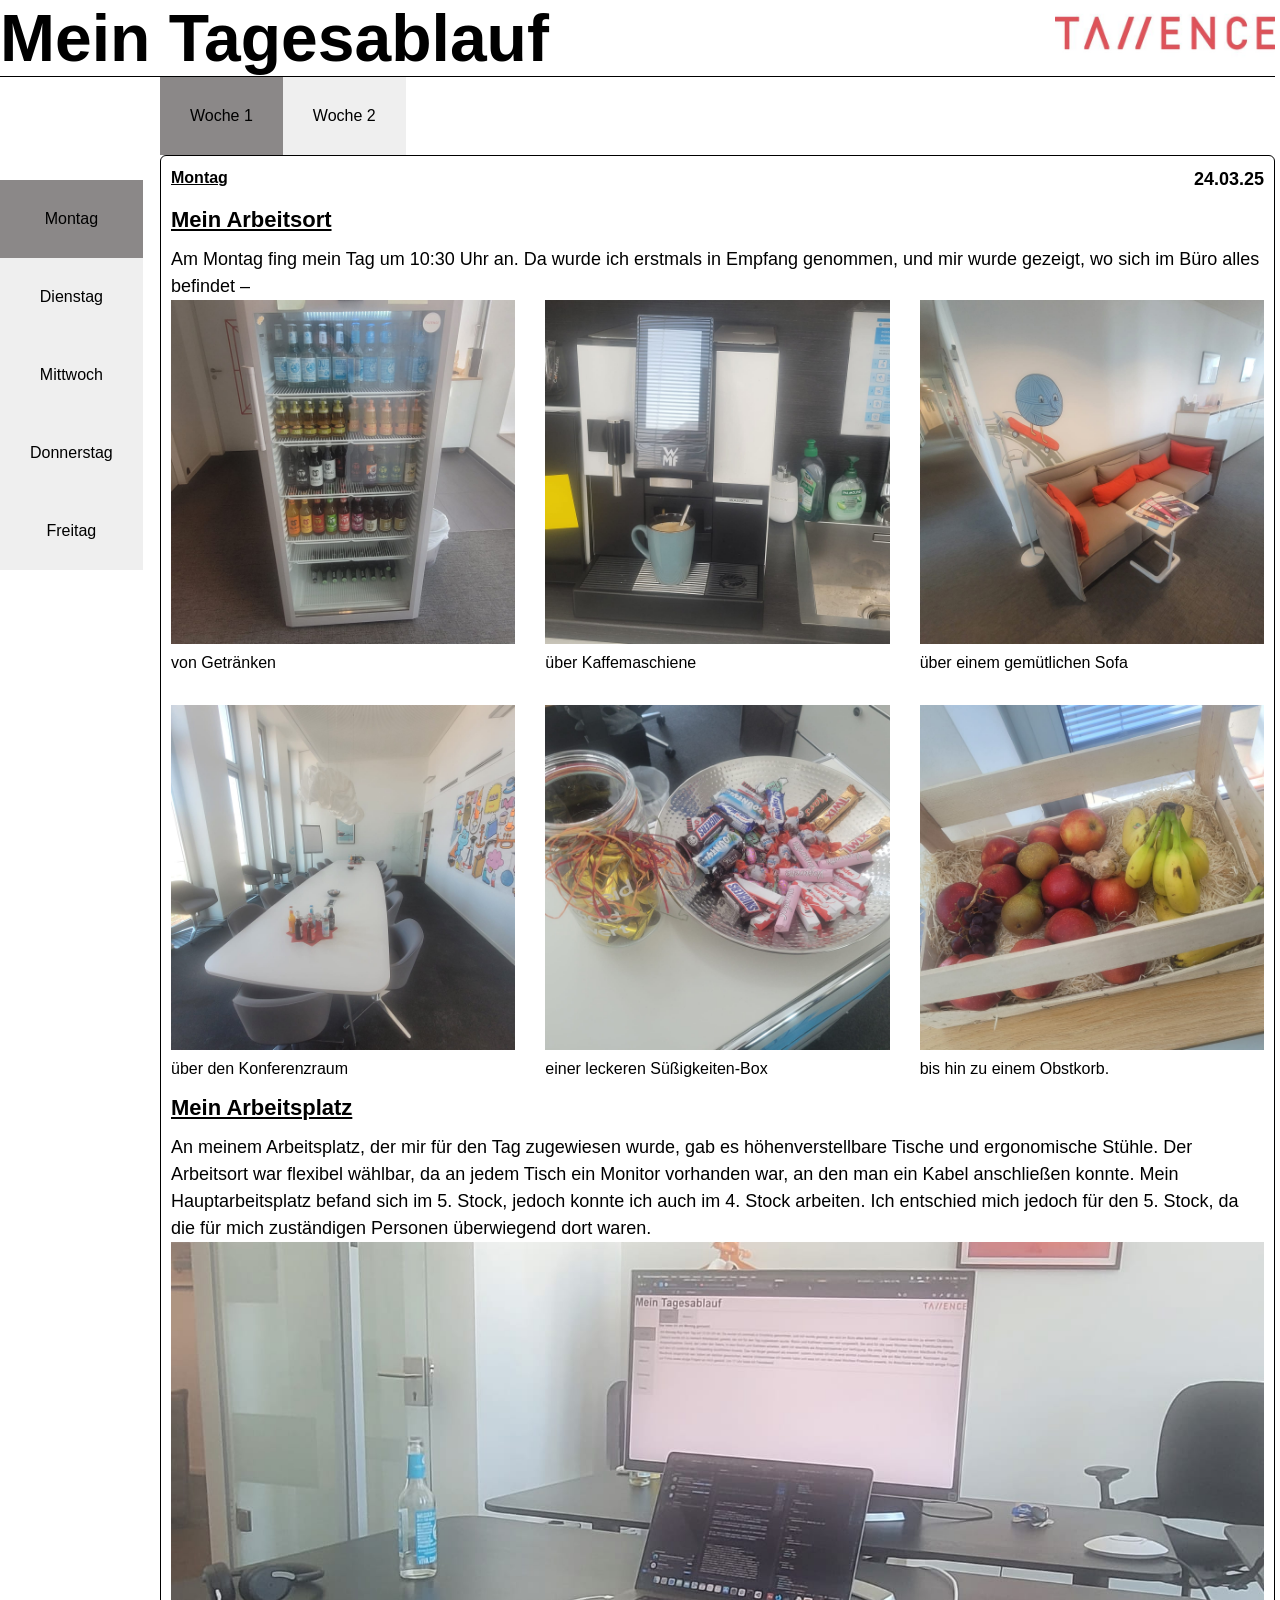
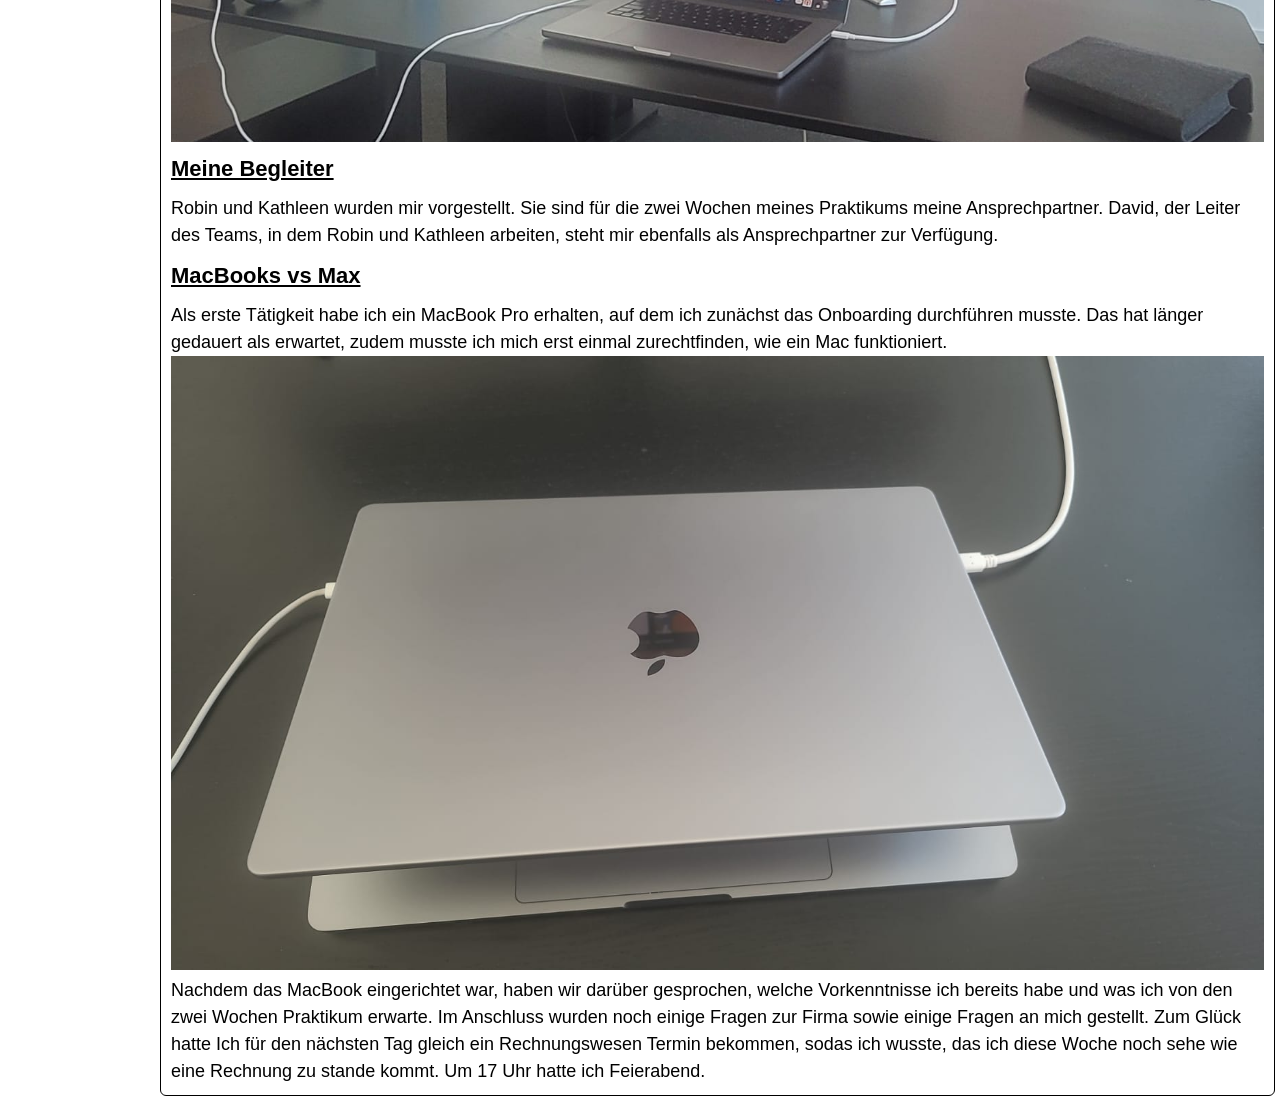
==== index.html @ 64da4f73 "Add files via upload" ====
<!DOCTYPE html>
<html lang="de">
    <head>
        <meta charset="UTF-8">
        <meta name="viewport" content="width=device-width, initial-scale=1.0">
        <title>Document</title>
        <link rel="stylesheet" href="/css/style.css">
    </head>
    <body>
        <div class="info-leiste">
            <h1>Mein Tagesablauf</h1>
            <img src="/pictures/tallence_bild.jpg" alt="Tallance">
        </div>
        <div class="wrapper">
            <div class="thesdays">
                <ul class="days-list-wrapper">
                    <li>
                        <button class="bg-gray active" data-type="dayButton" data-day="monday" data-week="1">Montag</button>
                    </li>
                    <li>
                        <button class="bg-gray" data-type="dayButton" data-day="thuesday" data-week="1">Dienstag</button>
                    </li>
                    <li>
                        <button class="bg-gray" data-type="dayButton" data-day="wednesday" data-week="1">Mittwoch</button>
                    </li>
                    <li>
                        <button class="bg-gray" data-type="dayButton" data-day="thursday" data-week="1">Donnerstag</button>
                    </li>
                    <li>
                        <button class="bg-gray" data-type="dayButton" data-day="friday" data-week="1">Freitag</button>
                    </li>
                </ul>
            </div>
            <!--
                data-week für Wochen Buttons
                data-week & data-day für Tages buttons
                    data-week wird angepasst, jenachdem welche Wochenbutton geklickt wurde
                
                Tages button => click => den entsprechenden EIntrag anhand data-week und data-day finden und anzeigen
            
            -->
            <div class="infobox">
                <div class="infobox-toggle">
                    <button class="We-button bg-gray active" data-type="weekButton" data-week="1" data-day="monday">Woche 1</button>
                    <button class="We-button bg-gray" data-type="weekButton" data-week="2" data-day="monday">Woche 2</button>
                </div>
                
                <!-- Week 1 Monday -->
                <div class="" data-type="dayEntry" data-day="monday" data-week="1">
                    <article class="section-day-discribtion">
                        <div class="title-flex">
                            <h2 class="day-title">Montag</h2>
                            <p>24.03.25</p>
                        </div>
                        <section>
                            <h3 class="underline">Mein Arbeitsort</h3>
                            <p>
                                Am Montag fing mein Tag um 10:30 Uhr an. Da wurde ich erstmals in Empfang genommen,
                                und mir wurde gezeigt, wo sich im Büro alles befindet – 
                            </p>
                            <div class="day-img-grid">
                                <figure>
                                    <img src="/pictures/Kuehlschrank.jpeg" alt="von Getränken">
                                    <figcaption>von Getränken</figcaption>   
                                </figure> 
                                <figure>  
                                    <img src="/pictures/Kafeemaschiene.jpeg" alt="Kafeemaschiene">
                                    <figcaption>über Kaffemaschiene</figcaption>
                                </figure>
                                <figure>
                                    <img src="/pictures/sofa.jpeg" alt="sofa">
                                    <figcaption>über einem gemütlichen Sofa</figcaption>
                                </figure>
                                <figure>
                                    <img src="/pictures/Conferenzraum.jpeg" alt="Konferenzraum">
                                    <figcaption>über den Konferenzraum</figcaption>
                                </figure>
                                <figure>
                                    <img src="/pictures/Sueßigkeitenbox.jpeg" alt="Sueßes">
                                    <figcaption>einer leckeren Süßigkeiten-Box</figcaption>
                                </figure>
                                <figure>
                                    <img src="/pictures/Obstkorb.jpeg" alt="Obstkorb">
                                    <figcaption>bis hin zu einem Obstkorb.</figcaption>
                                </figure>
                            </div>
                        </section>
                        <section>
                            <h3 class="underline">Mein Arbeitsplatz</h3>
                            <p>
                                An meinem Arbeitsplatz, der mir für den Tag zugewiesen wurde, 
                                gab es höhenverstellbare Tische und ergonomische Stühle. 
                                Der Arbeitsort war flexibel wählbar, da an jedem Tisch ein Monitor vorhanden war,
                                an den man ein Kabel anschließen konnte. Mein Hauptarbeitsplatz befand sich im 5. Stock,
                                jedoch konnte ich auch im 4. Stock arbeiten. Ich entschied mich jedoch für den 5. 
                                Stock, da die für mich zuständigen Personen überwiegend dort waren. 
                            </p>
                            <div class="middle-img">
                                <img src="/pictures/Arbeitsplatz.jpeg" alt="Mein Arbeitsplatz">
                        </div>
                        </section>
                        <section>
                            <h3 class="underline">Meine Begleiter</h3>
                            <p>
                                Robin und Kathleen wurden mir vorgestellt. Sie sind für die zwei Wochen meines Praktikums meine Ansprechpartner.
                                David, der Leiter des Teams, in dem Robin und Kathleen arbeiten, steht mir ebenfalls als Ansprechpartner zur Verfügung.
                            </p>
                        </section>
                        <section>
                            <h3 class="underline">MacBooks vs Max</h3> 
                            <p>

                                Als erste Tätigkeit habe ich ein MacBook Pro erhalten, auf dem ich zunächst das Onboarding durchführen musste.
                                Das hat länger gedauert als erwartet, zudem musste ich mich erst einmal zurechtfinden, wie ein Mac funktioniert.
                            </p>  
                            <div class="fifty-img">
                                <img src="/pictures/mc-book.jpeg" alt="MacBook">
                            </div>
                            <p>
                                Nachdem das MacBook eingerichtet war, haben wir darüber gesprochen, welche Vorkenntnisse ich bereits habe und was ich von den zwei Wochen Praktikum erwarte.
                                Im Anschluss wurden noch einige Fragen zur Firma sowie einige Fragen an mich gestellt. Zum Glück hatte Ich
                                für den nächsten Tag gleich ein Rechnungswesen Termin bekommen, sodas ich wusste,
                                das ich diese Woche noch sehe wie eine Rechnung zu stande kommt.
                                Um 17 Uhr hatte ich Feierabend.
                            </p>
                        </section>
                    </article>
                </div>

                <!-- Week 1 Thuesday -->
                <div class="display-none" data-type="dayEntry" data-day="thuesday" data-week="1">
                    <article class="section-day-discribtion">
                            <div class="title-flex">
                                <h2 class="day-title">Dienstag</h2>
                                <p>25.03.25</p>
                            </div>
                        <section>
                                <h3 class="underline">Der Rechnungsprozess</h3>
                            <p>
                            Am Dienstag kam ich um 9 Uhr ins Büro.
                            Mein Arbeitsplatz war derselbe wie am Vortag. Ich habe mich hingesetzt, alles vorbereitet und wurde in den Meetingraum gebeten. Dort habe ich Karsten kennengelernt.
                            Er ist für alle Rechnungen verantwortlich sowie für deren Aufbewahrung und Speicherung.
                            Er hat mir gezeigt, wie eine Rechnung entsteht und wie der Betrag zustande kommt.
                            Außerdem erklärte er mir, wie eine Rechnung aufgebaut sein muss, damit sie gültig ist. Darüber hinaus wies er darauf hin, dass man besonders darauf achten sollte, wie hoch die Steuern in anderen Ländern sind, falls man mit dem Ausland zusammenarbeitet.    
                            Er zeigte mir auch, wie diese Rechnungen an verschiedene Unternehmen gesendet werden.
                            Am Ende des Meetings habe ich noch erfahren, was mit alten Rechnern passiert: Alle vier Jahre wird ein Rechner ausgetauscht, und einige werden an Mitarbeiter verkauft. Dafür gibt es einen Vertrag sowie eine Rechnung, die ebenfalls erstellt werden muss.
                            </p>
                                <div class="flex">
                                    <img class="picture-change" src="/pictures/rechnung.jpeg" alt="">
                                    <img class="picture-change" src="/pictures/Tauschlap.jpeg" alt="Laptop Tausch gegen Geld">
                                </div>
                        </section>
                        <section>
                                <h3 class="underline">Tagesablauf Projekt</h3>
                            <p>

                                Im Anschluss habe ich begonnen, diese Website (Tagesablauf) zu erstellen.
                                Da ich schon längere Zeit nicht mehr mit HTML und CSS gearbeitet hatte,
                                sondern hauptsächlich mit Java (Programmiersprache), musste ich mich erst wieder einarbeiten.
                                Das ging jedoch relativ schnell.
                            </p>
                        </section>
                        <section>
                                <h3 class="underline">Mittagspause</h3>
                            <p>
                                Die Mittagspause war zwischen 12 und 14 Uhr, und in der Umgebung gab es viele Leckereien.
                            </p>
                        </section>
                        <section>
                                <h3 class="underline">Grundgerüst aufgebaut</h3>
                            <p>
                                Am Nachmittag habe ich die Seite grob aufgebaut – nur das Gerüst, noch ohne Styling. 
                            </p>
                        </section>
                        <section>
                                <h3 class="underline">Kunden des Unternehmens</h3>
                            <p> 
                                David hat mir dann die Kunden des Unternehmens vorgestellt und erklärt, womit sie arbeiten,
                                welche Funktionen die verschiedenen Unternehmen haben und mit welchen Programmen Änderungen
                                vorgenommen werden.
                                Was mich am meisten schockiert hat, war die Tatsache,
                                dass ein Programm mit allen Funktionen und Hilfstools schnell im fünfstelligen Bereich liegen kann.
                            </p>
                        </section>
                    </article>
                </div>

                <!-- Week 1 Wednesday -->
                <div class="display-none" data-type="dayEntry" data-day="wednesday" data-week="1">
                    <article class="section-day-discribtion">
                        <div class="title-flex">
                            <h2 class="day-title">Mittwoch</h2>
                            <p>26.03.25</p>
                        </div>
                        <section>
                            <h3 class="underline">Frühstück in der Firma</h3>
                            <p>
                                Am Mittwoch war das Meeting  Prime Day. Es begann damit, dass ich um 9:00 Uhr ins Büro kam.
                                Ich startete mit den ersten Styles für meine Tagesablauf-Seite.
                                Um 9:30 Uhr gab es dann Frühstück in der Firma. 
                                Jede Woche am Mittwoch wird entweder Frühstück
                                oder Mittagessen organisiert, bei dem alle zusammenkommen 
                                und gemeinsam am Tisch essen.
                            </p>
                            <img src="/pictures/eating.jpeg" alt=""> 
                        </section> 
                        <section>
                            <h3 class="underline">Meeting nach Meeting</h3>
                            <p>
                                Nach dem Frühstück war eigentlich ein Meeting angesetzt, um einen Praktikumsbericht über mein Praktikum bei Tallence zu veröffentlichen. Dieses wurde jedoch abgesagt. Dafür hatte ich mehr Zeit, um an den Styles weiterzuarbeiten, bis ich bemerkte, dass ich einen Fehler gemacht hatte, aufgrund der Struktur, weshalb ich von vorne anfangen musste.
                                Um 11:00 Uhr fand ein weiteres Meeting statt, bei dem es um den aktuellen Projektwissensaustausch ging. Ziel war es, alle Teammitglieder zu informieren und den aktuellen Stand des Projekts zu teilen.
                                Nach dem Meeting habe ich weiter an den Styles gearbeitet. Am Nachmittag war ich mit den Styles fertig. Beim zweiten Versuch ging es auch schneller, da ich mich an vieles erinnert hatte.
                                Um 14:30 Uhr gab es noch ein wöchentliches Team-Meeting, bei dem die einzelnen Teams miteinander gesprochen haben, um die weitere Planung festzulegen und zu klären, was als Nächstes gemacht werden muss.
                                Zum Schluss habe ich ein Video erhalten, mit dem ich mich die nächsten Tage beschäftigen soll,
                                da ich dort <strong>Remote</strong> arbeite.
                            </p>
                        </section>
                    </article>                    
                </div>
                
                <!-- Week 1 Thursday -->
                <div class="display-none" data-type="dayEntry" data-day="thursday" data-week="1">
                    <article class="section-day-discribtion">
                        <div class="title-flex">
                            <h2 class="day-title">Donnerstag</h2>
                            <p>27.03.25</p>
                        </div>
                        <section>
                            <h3 class="underline">Home Office</h3>
                            <p>
                                Am Donnerstag hatte ich meinen ersten Remote-Arbeitstag. Das MacBook, das ich erhalten habe, durfte ich mit nach Hause nehmen, sodass ich nicht an meinem PC zu Hause ein Onboarding durchführen musste.
                                Ich habe ein über sechs Stunden langes Video bekommen, in dem alles von Anfang an mit HTML und CSS Schritt für Schritt erklärt wird. Ich habe begonnen, das Video zu schauen und alle Übungen nachzustellen, die der Dozent gemacht hat. Außerdem habe ich verschiedene Challenges absolviert, wie zum Beispiel das Basteln einer Kauf-Einheit. Dabei habe ich viele verschiedene Kürzel gelernt, wie zum Beispiel #169, das für das Copyright-Zeichen steht, oder generell,
                                wie man Symbole darstellt. Das deutsche &szlig; kann nur auf anderen Tastaturen als
                                „sz-Ligation“ dargestellt werden.<br>
                            </p>
                            <img class="picture-change border" src="/pictures/Text.png" alt="">
                            <p>
                                Es gab auch weitere Challenges, wie zum Beispiel eine Kauf-Einheit von Amazon nachzustellen
                                oder verschiedene Buttons zu stylen. Dabei hatte ich eine Menge Spa&szlig;, 
                                da ich mich kreativ austoben konnte, wie ich die Buttons gestalte.
                                Das hat wirklich Spaß gemacht!<br>
                            </p> 
                            <img class="picture-change border" src="/pictures/Amazone.png" alt="">
                            <p>
                                Am Nachmittag habe ich am Video weitergearbeitet, in dem ich verschiedene Textarten auf unterschiedliche Weise darstellen musste. Alles war dabei, von groß bis klein und durchgestrichen. Ich habe auch gelernt, wie man eine eigene Schriftart mit Google Fonts entwickelt.
                                Kathleen hat mich anschließend noch einmal angerufen, um zu fragen, ob ich bei irgendetwas Hilfe benötige, und wollte wissen, was ich bis jetzt gemacht habe.
                                Um 17 Uhr war dann wieder Feierabend.
                            </p>
                        </section>
                    </article>
                </div>
                
                <!-- Week 1 Friday -->
                <div class="display-none" data-type="dayEntry" data-day="friday" data-week="1">
                    <article class="section-day-discribtion">
                        <div class="title-flex">
                            <h2 class="day-title">Freitag</h2>
                            <p>28.03.25</p>
                        </div>
                        <section>
                            <h3 class="underline">Meine Tagesablauf-Seite erweitern</h3>
                            <p>
                                Am Freitag habe ich wieder <strong>emote </strong>rgearbeitet, wo ich zunächst die Tagesablauf-Seite fertig gestylt habe.
                                Mein Ziel ist es, die Tagesablauf-Seite so umzugestalten, dass statt mehreren Unterordnern nur noch ein Ordner verwendet wird.
                                Man kann sich das so vorstellen, dass jeder Button auf der Website zu einem Unterordner führt: Stell dir vor,
                                du machst einen Jahresplan und musst für jeden Tag einen neuen Unterordner erstellen. Irgendwann verliert man den Überblick und weiß nicht mehr,
                                wo welcher Tag ist. Man hat keine Kontrolle mehr darüber, wo sich etwas befindet. Mithilfe von JavaScript kann ich nach einem Button-Klick
                                das Ganze so einstellen, dass ein Text ausgeblendet wird und ein anderer wieder eingeblendet.
                                So kann ich in einer Datei so viele Tage wie möglich erstellen.
                            </p>
                            <img src="/pictures/altes_tagesablauf.png" alt="">
                        </section>
                        <section>
                            <h3 class="underline">Weiter mit dem Youtube-Clone</h3>
                            <p>
                                Danach habe ich mich wieder auf das YouTube-Video gestürzt.
                                Ich hatte am letzten Tag bei einer Challenge aufgehört,
                                die ich dann fortgesetzt habe. Dabei ging es um Flexboxen und darum, 
                                wie sie sich bei verschiedenen Elementen verhalten.
                            </p>
                        </section>
                        <section>
                            <h3 class="underline">Rätseln mit Robin</h3>
                            <p>
                                Anschließend hat Robin mich angerufen. Er wollte mir zeigen,
                                wie er eine Funktion auf einer Website bei einem Kunden einbaut und hat mir alles Schritt für Schritt erklärt. 
                                Manchmal musste ich auch raten.
                            </p>
                        </section>
                        <section>
                            <h3 class="underline">Die letzten Stunden der ersten Woche</h3>
                            <p>
                                Am Nachmittag gab es eine längere Mittagspause.
                                Nach der Pause habe ich begonnen, mit dem Tutorial einen YouTube-Clone mit HTML und CSS zu erstellen.
                                Damit bin ich bis zu einem Grid-Tutorial gekommen, bei dem ich dann stehen geblieben bin.
                            </p>
                        </section>
                    </article>
                </div>         
                
                <!-- Week 2 Monday -->
                <div class="display-none"  data-type="dayEntry" data-day="monday" data-week="2">
                    <article class="section-day-discribtion">
                        <div class="title-flex">
                            <h2 class="day-title">Montag</h2>
                            <p>31.03.25</p>
                        </div>
                        <section>
                            <h3 class="underline">Eine Entscheidung</h3>
                            <p>
                                Am Montag begann der Tag damit, dass ich entscheiden musste,
                                ob ich an einer Präsentation teilnehme und eine Folie über mein Praktikum der ersten Woche gestalte,
                                da viele im Team mich noch nicht kannten und ich mich in einer Präsentation vorstellen sollte.
                            </p>
                        </section>
                        <section>
                            <h3 class="underline"> Meine Präsentation</h3>
                            <p>
                                Dann fand das Root-MoinMoin-Meeting statt, bei dem ich meine Folie dem Team präsentiert habe.
                                Ich habe darüber berichtet, wer ich bin, was ich diese Woche an Projekten gemacht habe und was mein Plan für die kommende Woche
                                noch beinhaltet.
                            </p>
                        </section>
                        <section>
                            <h3 class="underline">Verbesserungsvorschläge</h3>
                            <p>
                                Nach dem Meeting habe ich mich mit Robin zusammengesetzt, um meinen JavaScript-Code für die Tagesablauf-Website
                                zu verbessern und einige Änderungen vorzunehmen. Er hat mir gezeigt, wie man JavaScript-Code "verschönert".
                            </p>
                        </section>
                        <section>
                            <h3 class="underline">YouTube-Projekt</h3>
                            <p>
                                Am Mittag habe ich mich weiterhin mit dem YouTube-Projekt beschäftigt. Als ich dann meinen Tagesbericht auf der Website geschrieben habe,
                                kam mir noch eine Idee, die ich nach langem Probieren und Googeln hatte. Ich habe Robin um Hilfe gefragt.
                                Danach habe ich mich weiter mit dem Grid-Tutorial auf YouTube beschäftigt. Im Anschluss gab es noch eine Challenge zu dem Grid-System.
                                Grid ist eine Funktion, um mehrere Boxen mit gleichen Abständen in einer Reihe anzuordnen. Ist die Reihe voll, kommen die Boxen,
                                die später erstellt werden, in die nächste Zeile, genau unter den anderen Boxen.
                            </p>
                            <img class="border" src="/pictures/altes-youtube.png" alt="">
                        </section>
                        <section>
                            <h3 class="underline">Besprechung der Woche</h3> 
                            <p>
                                Dann haben wir darüber gesprochen, wie die Woche aussieht. Wenn ich wieder donnerstags und freitags remote arbeiten würde, 
                                müsste ich den Laptop schon mittwochs abgeben, was ungünstig gewesen wäre, weil ich dann noch das Onboarding für diese beiden Tage am PC
                                machen müsste. Am Ende haben wir uns entschieden, dass ich am Dienstag und Donnerstag im Home Office arbeiten soll.
                                Zum Schluss wurde ich noch für ein Meeting am nächsten Tag eingetragen, und dann war der Arbeitstag auch schon zu Ende.
                            </p>
                        </section>
                    </article>
                </div>
                        <!-- Week 2 Thuesday -->
                <div class="display-none"  data-type="dayEntry" data-day="thuesday" data-week="2">
                    <article class="section-day-discribtion">
                        <div class="title-flex">
                            <h2 class="day-title">Dienstag</h2>
                            <p>01.04.25</p>
                        </div>
                        <section>
                            <h3 class="underline">Statamic</h3>
                            <p>
                                Für Dienstag haben wir uns für Remote-Arbeit entschieden. Der Tag begann mit einem Meeting,
                                zu dem ich am Vortag eingeladen wurde. In dem Meeting wurde über den Bau einer Statamic-Website
                                für einen Kunden gesprochen und wie weit man dort bereits gekommen ist. Statamic ist ein CMS-Programm.
                                CMS steht für Content-Management-System. Es ist ein Programm, das dir dabei hilft, Inhalte zu erstellen,
                                zu bearbeiten und zu organisieren. Der Inhalt kann dabei vielfältig sein, von Bildern über
                                Texte bis hin zu Videos.
                                Zum Beispiel könnte man meine Projekte mit Statamic erstellen, was die Verwaltung viel 
                                übersichtlicher machen würde.
                                Allerdings ist die Entwicklunsarbeit mit einem CMS weitaus mehr als reines HTML, CSS und JavaScript, weshalb dies
                                ehr empfohlen ist, wenn man mehr Erfahrung in der Entwicklung hat, da jedes CMS unterschiedliche Technologien einsetzt, die
                                weit über reines HTML, CSS und JavaScript hinaus geht.
                            </p>
                            <img src="/pictures/statamic.webp" alt="">
                        </section>
                        <section>
                            <h3 class="underline">YouTube-Clone Verbessert und Header anfangen</h3>
                            <p>
                                Nachdem das Meeting beendet war, ging es weiter mit meinem YouTube-Clone, bei dem ich zunächst das vorhandene Grid-System 
                                verbessert habe. Danach musste ich mich mit Flexboxen beschäftigen. Flexbox funktioniert ähnlich wie Grid,
                                bietet jedoch mehr Flexibilität und ist einfacher zu definieren. Im Gegensatz dazu kann man bei Grid sehr präzise sein.                    
                                Mit den Flexboxen habe ich den Kopfbereich der YouTube-Clone-Seite erstellt,
                                wobei ich zunächst alle Icons dafür herunterladen musste. Nachdem ich das erledigt hatte, 
                                habe ich sie in die Seite integriert und gestylt. Als ich damit fertig war, war der Tag auch schon vorbei.
                            </p>
                        </section>
                    </article>
                </div>  
                
                <!-- Week 2 wednesday -->
                <div class="display-none"  data-type="dayEntry" data-day="wednesday" data-week="2">
                    <article class="section-day-discribtion">
                        <div class="title-flex">
                            <h2 class="day-title">Mittwoch</h2>
                            <p>02.04.25</p>
                        </div>
                        <section>
                            <h3 class="underline"> YouTube-Clone Sidebar</h3>
                            <p>
                                Am Mittwoch habe ich mich am Vormittag mit meinem YouTube-Clone beschäftigt und eine Sidebar eingefügt.
                                Eine Sidebar ist eine Art Navigation an der Seite. Dafür musste ich zunächst die vorgegebenen Icons herunterladen.
                                Die Sidebar war wieder eine flexible Box, weshalb ich mit display: flex gearbeitet habe. 
                                Danach habe ich den Header auf der rechten Seite des Projekts fertiggestellt. Als ich damit fertig war, 
                                habe ich begonnen, die Icons in der Sidebar zu stylen.
                            </p>
                            <img class="border" src="/pictures/youtube-clone.png" alt="">
                        </section>
                        <section>
                            <h3 class="underline">Mittag im Büro</h3>
                            <p>
                                Zum Mittag gab es Essen in der Firma – leckere Croques.
                            </p>
                        </section>
                        <section>
                            <h3 class="underline">Tagesablauf Seite Stylen</h3>
                            <p>
                                Am Nachmittag habe ich weiter an meinem Tagesablauf-Projekt gearbeitet. Nachdem ich das erste Styling für Montag fertiggestellt
                                hatte, ging ich zu Robin. Er hatte die Idee, das Ganze im Block-Style zu gestalten. Ich fragte ihn, ob es so gut sei und ob er
                                es sich so vorgestellt hatte. Nachdem er meinte, dass es gut aussieht, haben wir noch über formale Richtlinien gesprochen 
                                und darüber, wie er sich solche Dinge merkt. Ich hatte einige Attribute nämlich anders in Erinnerung.
                            </p>
                        </section>
                        <section>
                            <h3 class="underline">Restlichen Tage  besprochen</h3>
                            <p>
                                Danach haben wir über meine Computer-Rückgabe am Freitag gesprochen und darüber,
                                wie der Tag ablaufen wird. Schließlich habe ich noch den Dienstag-Abschnitt meiner Tagesablauf-Seite
                                fertiggestellt – und dann war der Arbeitstag auch schon zu Ende.
                            </p>
                        </section>
                    </article>
                </div> 
                
                <!-- Week 2 Thursday -->
                <div class="display-none"  data-type="dayEntry" data-day="thursday" data-week="2">
                    <article class="section-day-discribtion">
                        <div class="title-flex">
                            <h2 class="day-title">Donnerstag</h2>
                            <p>03.04.25</p>
                        </div>
                        <section>
                            <h3 class="underline">Tagesabläufe schreiben</h3>
                            <p>
                                Am Donnerstag habe ich wieder <strong>remote</strong> gearbeitet. Ich begann damit, die Tagesabläufe zu schreiben, 
                                die mir noch fehlten. Dafür habe ich sie in Word geschrieben, um direkt zu sehen, ob es Schreibfehler gab. 
                                Ich bin mir eigentlich sicher, dass Visual Studio Code eine ähnliche Funktion hat, aber als ich es ausprobiert habe,
                                hat es nicht so funktioniert, wie ich es wollte.
                                Nachdem ich die Texte kopiert hatte, habe ich sie <i>hier</i> eingefügt. Danach habe ich einige Bilder, die ich gemacht hatte,
                                auf die Seite hochgeladen und gestylt.
                            </p>
                        </section>
                        <section>
                            <h3 class="underline">Kathleen Huddle</h3>
                            <p>
                                Kathleen hatte mich angefrufen, da ich ihr meinen Code zeigen wollte. Sie hatte noch einige verbesserungs Vorschläge, zur 
                                Semantik. Das heißt, wie ist die Website aufgebaut. Kommt nach einer Überschrift auch ein  Text oder eine Überschrift nach der anderen.
                                Danach ging sie mit mir nochmal den Java Script Teil eins nach dem anderen durch. 
                                </p>
                        </section>
                        <section>
                            <h3 class="underline">Media Queries</h3>
                            <p>
                                Als ich alles geschrieben hatte, kümmerte ich mich um die Media Queries, also das responsive Webdesign. Das bedeutet, 
                                dass die Website auch auf dem Handy oder Tablet gut dargestellt wird. Wenn man eine Seite nur für eine große Bildschirmversion
                                erstellt, kann es passieren, dass sie auf einem Handy anders aussieht als gewünscht. Um das zu vermeiden, 
                                passt man das Layout vorher entsprechend an.
                            </p>

                            <img src="/pictures/Mediaquer.png" alt="">
                            <p>
                                Damit bin ich noch nicht ganz fertig geworden, aber der Arbeitstag war dann auch schon vorbei.
                            </p>
                        </section>
                    </article>
                </div>
                <!-- Week 2 Friday -->

                <div class="display-none"  data-type="dayEntry" data-day="friday" data-week="2">
                    <article class="section-day-discribtion">
                        <div class="title-flex">
                                <h2 class="day-title">Freitag</h2>
                                <p>04.04.25</p>
                        </div>
                        <section>
                            <h3 class="underline">Die Reste des Tagesablauf-Projekt</h3>
                            <p>
                                Am Freitag war mein letzter Arbeitstag. Zunächst habe ich mich mit den restlichen Media Queries beschäftigt und die Bilder 
                                noch einmal ordentlich überarbeitet. Ich habe viel Code geschrieben, um das Verhalten der einzelnen Bilder zu definieren.
                                Dabei habe ich sowohl display: grid als auch display: flex verwendet, um die Bilder genau so anzuordnen, wie ich es wollte.
                            </p>
                        </section>
                        <section>
                            <h3 class="underline">Letztes mal Mittag in der Umgebung</h3>
                            <p>
                                Danach habe ich mir etwas zu essen geholt und im Konferenzraum mein Mittagessen gegessen.
                            </p>
                        </section>
                        <section>
                            <h3 class="underline">Tagesablauf-Projekt besprochen </h3>
                            <p>
                                Nach dem Essen habe ich die Website mit Robin besprochen – was ich noch verbessern muss und
                                was ich zusätzlich optimieren könnte. Anschließend bin ich gemeinsam mit David noch einmal alle Daten 
                                zu meinem Praktikum durchgegangen. Wir haben einige Fehler korrigiert und besprochen, welche Informationen 
                                ich für meine Präsentation oder mein Handout verwenden darf und welche nicht.
                            </p>
                        </section>
                        <section>
                            <h3 class="underline">Auf Wiedersehen</h3>
                            <p>
                                Danach musste ich meinen Laptop abgeben. Also habe ich alle meine Daten auf einen USB-Stick gespeichert 
                                und meinen Laptop zurückgegeben. Im Anschluss habe ich auch meinen Zugangsschlüssel abgegeben und mich von allen,
                                die vor Ort waren, verabschiedet.
                            </p>
                        </section>
                    </article>
                </div>

            </div>
        </div>
        <script src="/javascript/js2.js"></script>
    </body>
</html>
---- css/style.css ----
*{
    margin: 0px;
    padding: 0px;
    font-size: 16px;
    font-family: Arial, Helvetica, sans-serif;
    
 
}

body{
    padding-bottom: 20px;
    padding-right: 5px;
}

.title-flex{
    display: flex;
    justify-content:space-between;
    font-weight: bold;
}

.day-title{
    text-decoration: underline;
}

.infobox{
    padding-left: 160px;
}

.day-img-grid{
    display: grid;
    grid-template-columns: 1fr 1fr 1fr;
    gap: 30px;
}

button {
    cursor: pointer;
}

.middle-img {
    display: flex;
    align-items: center;
    text-align: center;
    max-height: 500px;
    overflow: hidden;
}


.bg-gray.active {
    background-color: rgb(139, 136, 136)
}

.display-none{
    display: none;
}

.flex{
    display: flex;
}
.wrapper{
    display: flex;
    justify-content: flex-start;
}

ul li button{
    width: 100%;
    padding: 30px;
    border: none;
}

.We-button{
    border: none;
    padding: 30px;
}


.info-leiste{
    height: auto;
    font-size: 66px;
    border-bottom: 1px solid black;
    display: flex;
    justify-content: space-between;
        h1{
            font-size: 66px;
        }
    
}

.info-leiste img{
    width: auto;
    height: 66px;
}

.underline{
    text-decoration: underline;
}

p{
    font-size: 22px;
}


.section-day-discribtion{
    justify-content: center;
    border: 1px solid black;
    border-radius: 6px;
    padding: 10px;
    line-height: 1.5;
    font-size: 22px;

        img{
            width: 100%;
        }

        .picture-change{
            width: 50%;
        }
        h3{
            font-size: 22px;
            margin-top: 10px;
            margin-bottom: 10px;
        }

        img.border{
            border: 1px solid black;
        }
}



div.thesdays{
    background-color: #EDEAE0;
    position: fixed;
    top: 180px;
    left: 0px;
}


.days-list-wrapper li {
    list-style-type: none;
}

.days-list-wrapper li a {
    display: block;
    padding: 10px;
    font-size: 30px;
}

.days-list-wrapper li a:hover {
    background-color: #b1ac9d;
}




a {
    text-decoration: none;
    color: black;
}

a:link { 
    text-decoration: none; 
} 

a:visited { 
    text-decoration: none; 
} 

a:active { 
    text-decoration: none; 
}


.infobox a {
display: block;
width: auto;
margin-bottom: 30px;
font-size: 30px;
padding: 10px;
background-color: #EDEAE0;
}

.infobox a.active {
color: white;
background-color: gray;
}

.infobox a:hover{
background-color: #b1ac9d;
}

.infobox-toggle{
display: flex;
}

.infobox div p{
font-size: 18px;
}

.bold{
font-weight: bold;
}

.section-day-title{
justify-content: center;
}

.atpoint{
color: white;
background-color: gray;
}


@media only screen and (max-width: 775px){
    *{
        margin: 0;
        padding: 0;
        font-size: 16px;
        align-items: center;
    }

    .info-leiste img{
        width: auto;
        height: 32px;
    }

    
    .infobox{
        padding-left: 110px;
    }

    .infobox div p{
        font-size: 16px;
        line-height: 1.5;
        }
    
    .info-leiste{
        height: auto;
        border-bottom: 1px solid black;
        h1{
            font-size: 20px;
        }
    }

    div.thesdays{
        background-color: #EDEAE0;
        position: fixed;
        top: 140px;
        left: 0px;
    }

    ul li button{
        width: 100%;
        padding: 10px;
        border: none;
        }
}


@media only screen and (max-width: 550px){
    *{
        margin: 0;
        padding: 0;
        font-size: 12px;
        align-items: center;
    }

    .info-leiste img{
        width: auto;
        height: 32px;
    }
    .day-img-grid{
        display: grid;
        grid-template-columns: 1fr 1fr;
        gap: 5px;
    }

    
    .infobox{
        padding-left: 100px;
    }

    .infobox div p{
        font-size: 14px;
        line-height: 1.5;
        }
    
    .info-leiste{
        height: auto;
        border-bottom: 1px solid black;
        h1{
            font-size: 20px;
        }
    }

    ul li button{
        width: 100%;
        padding: 10px;
        border: none;
        }
}


@media only screen and (max-width: 450px){
    *{
        margin: 0;
        padding: 0;
        font-size: 10px;
        align-items: center;
    }

    .info-leiste img{
        display: none;
    }

    .day-img-grid{
        display: grid;
        grid-template-columns: 1fr;
        gap: 5px;
    }

    .section-day-discribtion{
        justify-content: center;
        border: 1px solid black;
        border-radius: 6px;
        padding: 10px;
        line-height: 1.5;
        font-size: 16px;
    
            img{
                width: 100%;
            }
    
            .picture-change{
                width: 50%;
            }
            h3{
                font-size: 22px;
                margin-top: 10px;
                margin-bottom: 10px;
            }
    
            img.border{
                border: 1px solid black;
            }
    }




    .infobox div p{
        font-size: 14px;
        line-height: 1.5;
        }
    
    .info-leiste{
        height: auto;
        border-bottom: 1px solid black;
        h1{
            font-size: 18px;
        }
    }
    p{font-size: 12px;}

    ul li button{
        width: 100%;
        padding: 10px;
        border: none;
        }
}


@media only screen and (max-width: 400px){
    *{
        margin: 0;
        padding: 0;
        font-size: 12px;
        align-items: center;
    }

    .infobox{
        padding-left: 80px;
    }

    .info-leiste img{
        display: none;
    }

    .day-img-grid{
        display: grid;
        grid-template-columns: 1fr;
        gap: 5px;
    }




    .infobox div p{
        font-size: 14px;
        }
    
    .info-leiste{
        height: auto;
        border-bottom: 1px solid black;
        h1{
            font-size: 20px;
        }
    }

    ul li button{
        width: 100%;
        padding: 10px;
        border: none;
        }

}
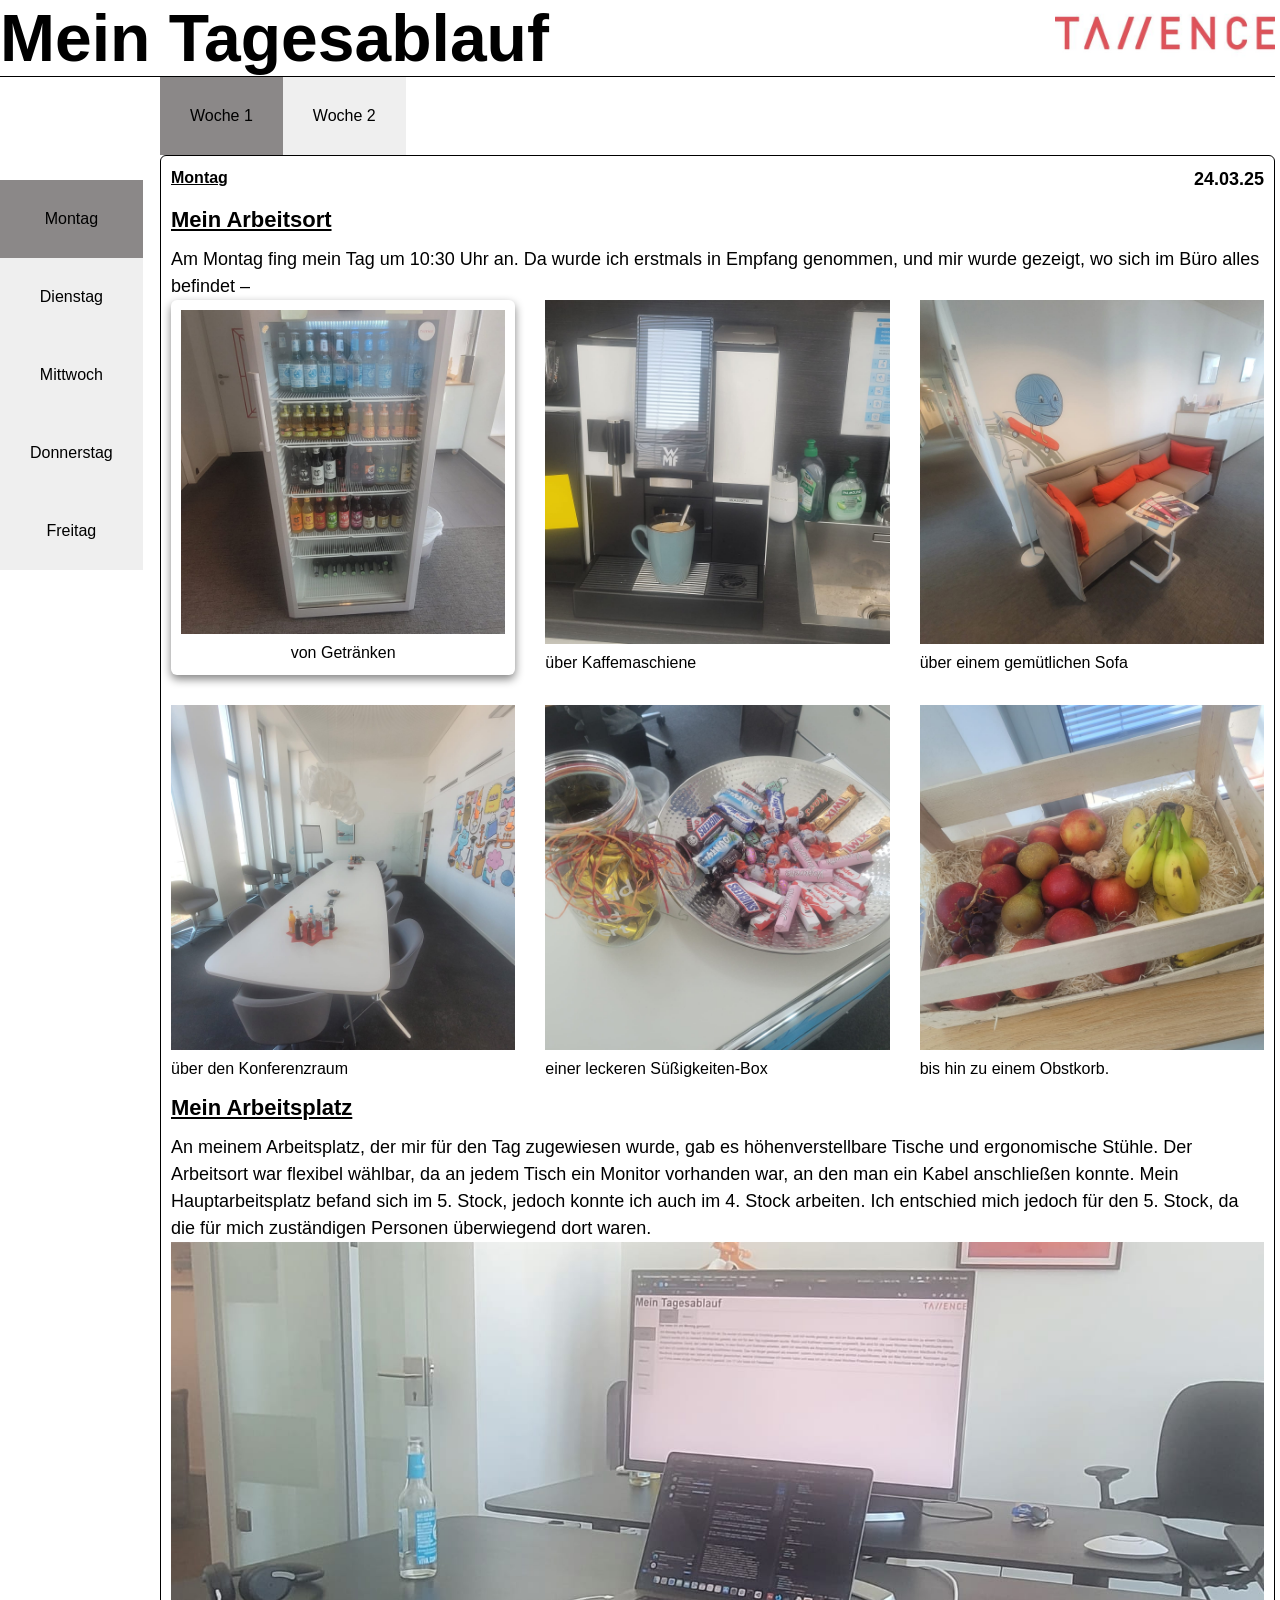
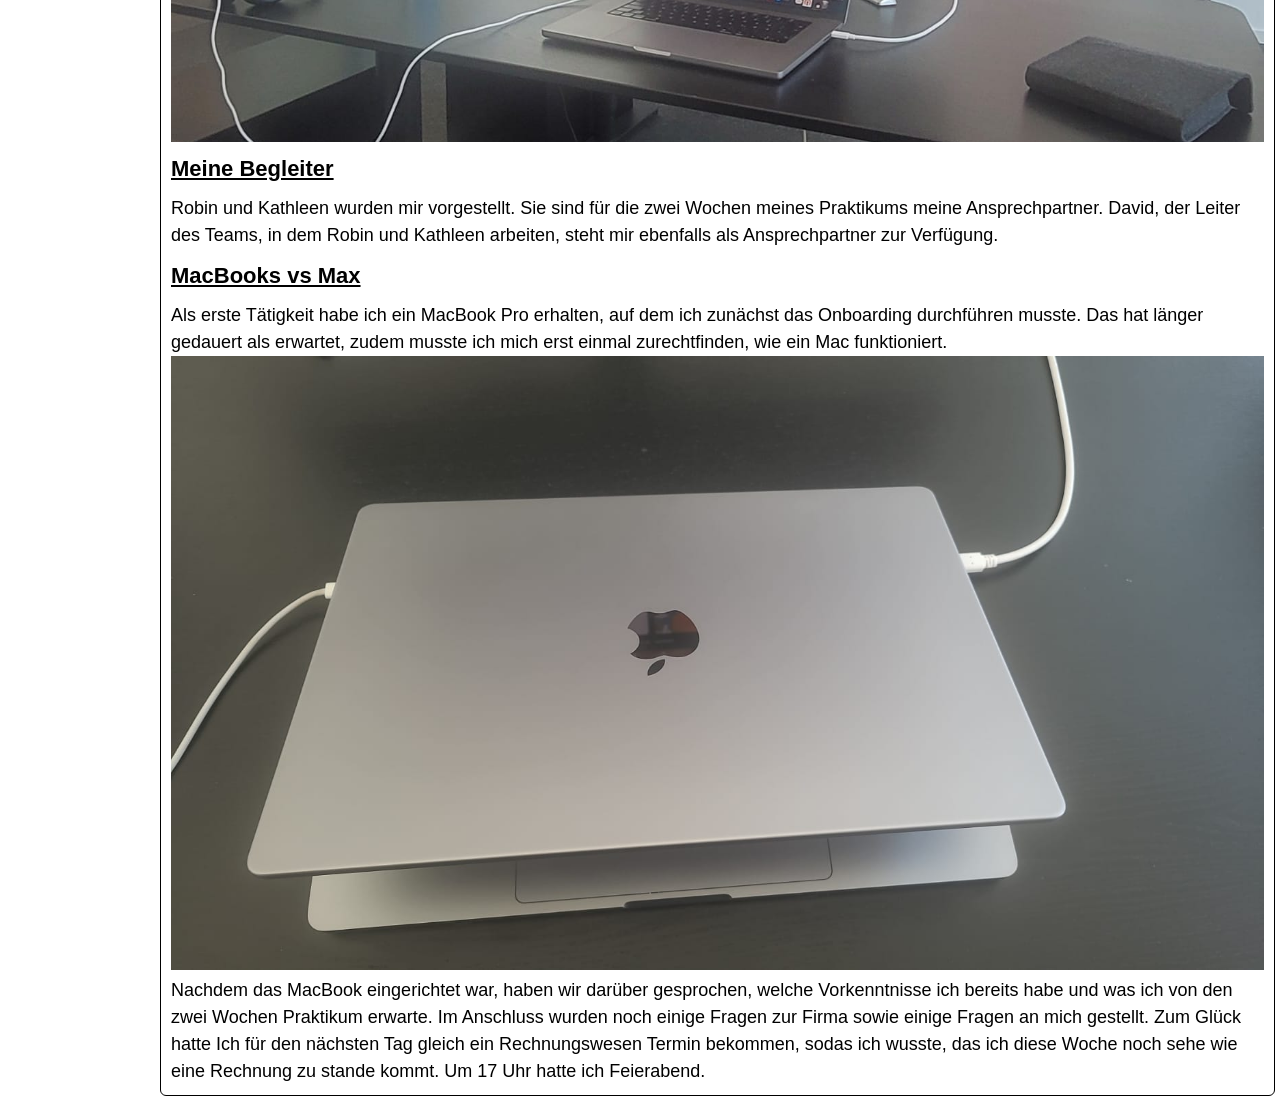
==== commit 793c40e5: "Add files via upload" ====
--- a/index.html
+++ b/index.html
@@ -59,7 +59,7 @@
                                 und mir wurde gezeigt, wo sich im Büro alles befindet – 
                             </p>
                             <div class="day-img-grid">
-                                <figure>
+                                <figure class="image-figure">
                                     <img src="/pictures/Kuehlschrank.jpeg" alt="von Getränken">
                                     <figcaption>von Getränken</figcaption>   
                                 </figure> 
@@ -130,58 +130,65 @@
                 <!-- Week 1 Thuesday -->
                 <div class="display-none" data-type="dayEntry" data-day="thuesday" data-week="1">
                     <article class="section-day-discribtion">
-                            <div class="title-flex">
-                                <h2 class="day-title">Dienstag</h2>
-                                <p>25.03.25</p>
+                        <div class="title-flex">
+                            <h2 class="day-title">Dienstag</h2>
+                            <p>25.03.25</p>
+                        </div>
+                        <div class="column-wrapper">
+                            <div class="left-column">
+                                <section>
+                                    <h3 class="underline">Der Rechnungsprozess</h3>
+                                    <p>
+                                        Am Dienstag kam ich um 9 Uhr ins Büro.
+                                        Mein Arbeitsplatz war derselbe wie am Vortag. Ich habe mich hingesetzt, alles vorbereitet und wurde in den Meetingraum gebeten. Dort habe ich Karsten kennengelernt.
+                                        Er ist für alle Rechnungen verantwortlich sowie für deren Aufbewahrung und Speicherung.
+                                        Er hat mir gezeigt, wie eine Rechnung entsteht und wie der Betrag zustande kommt.
+                                        Außerdem erklärte er mir, wie eine Rechnung aufgebaut sein muss, damit sie gültig ist. Darüber hinaus wies er darauf hin, dass man besonders darauf achten sollte, wie hoch die Steuern in anderen Ländern sind, falls man mit dem Ausland zusammenarbeitet.    
+                                        Er zeigte mir auch, wie diese Rechnungen an verschiedene Unternehmen gesendet werden.
+                                        Am Ende des Meetings habe ich noch erfahren, was mit alten Rechnern passiert: Alle vier Jahre wird ein Rechner ausgetauscht, und einige werden an Mitarbeiter verkauft. Dafür gibt es einen Vertrag sowie eine Rechnung, die ebenfalls erstellt werden muss.
+                                    </p>
+                                    <div class="flex">
+                                        <img class="picture-change" src="/pictures/rechnung.jpeg" alt="">
+                                        <img class="picture-change" src="/pictures/Tauschlap.jpeg" alt="Laptop Tausch gegen Geld">
+                                    </div>
+                                </section>
+                                <section>
+                                    <h3 class="underline">Tagesablauf Projekt</h3>
+                                    <p>
+                                        Im Anschluss habe ich begonnen, diese Website (Tagesablauf) zu erstellen.
+                                        Da ich schon längere Zeit nicht mehr mit HTML und CSS gearbeitet hatte,
+                                        sondern hauptsächlich mit Java (Programmiersprache), musste ich mich erst wieder einarbeiten.
+                                        Das ging jedoch relativ schnell.
+                                    </p>
+                                </section>
+                                <section>
+                                    <h3 class="underline">Mittagspause</h3>
+                                    <p>
+                                        Die Mittagspause war zwischen 12 und 14 Uhr, und in der Umgebung gab es viele Leckereien.
+                                    </p>
+                                </section>
+                                <section>
+                                    <h3 class="underline">Grundgerüst aufgebaut</h3>
+                                    <p>
+                                        Am Nachmittag habe ich die Seite grob aufgebaut – nur das Gerüst, noch ohne Styling. 
+                                    </p>
+                                </section>
+                                <section>
+                                    <h3 class="underline">Kunden des Unternehmens</h3>
+                                    <p> 
+                                        David hat mir dann die Kunden des Unternehmens vorgestellt und erklärt, womit sie arbeiten,
+                                        welche Funktionen die verschiedenen Unternehmen haben und mit welchen Programmen Änderungen
+                                        vorgenommen werden.
+                                        Was mich am meisten schockiert hat, war die Tatsache,
+                                        dass ein Programm mit allen Funktionen und Hilfstools schnell im fünfstelligen Bereich liegen kann.
+                                    </p>
+                                </section>
                             </div>
-                        <section>
-                                <h3 class="underline">Der Rechnungsprozess</h3>
-                            <p>
-                            Am Dienstag kam ich um 9 Uhr ins Büro.
-                            Mein Arbeitsplatz war derselbe wie am Vortag. Ich habe mich hingesetzt, alles vorbereitet und wurde in den Meetingraum gebeten. Dort habe ich Karsten kennengelernt.
-                            Er ist für alle Rechnungen verantwortlich sowie für deren Aufbewahrung und Speicherung.
-                            Er hat mir gezeigt, wie eine Rechnung entsteht und wie der Betrag zustande kommt.
-                            Außerdem erklärte er mir, wie eine Rechnung aufgebaut sein muss, damit sie gültig ist. Darüber hinaus wies er darauf hin, dass man besonders darauf achten sollte, wie hoch die Steuern in anderen Ländern sind, falls man mit dem Ausland zusammenarbeitet.    
-                            Er zeigte mir auch, wie diese Rechnungen an verschiedene Unternehmen gesendet werden.
-                            Am Ende des Meetings habe ich noch erfahren, was mit alten Rechnern passiert: Alle vier Jahre wird ein Rechner ausgetauscht, und einige werden an Mitarbeiter verkauft. Dafür gibt es einen Vertrag sowie eine Rechnung, die ebenfalls erstellt werden muss.
-                            </p>
-                                <div class="flex">
-                                    <img class="picture-change" src="/pictures/rechnung.jpeg" alt="">
-                                    <img class="picture-change" src="/pictures/Tauschlap.jpeg" alt="Laptop Tausch gegen Geld">
-                                </div>
-                        </section>
-                        <section>
-                                <h3 class="underline">Tagesablauf Projekt</h3>
-                            <p>
-
-                                Im Anschluss habe ich begonnen, diese Website (Tagesablauf) zu erstellen.
-                                Da ich schon längere Zeit nicht mehr mit HTML und CSS gearbeitet hatte,
-                                sondern hauptsächlich mit Java (Programmiersprache), musste ich mich erst wieder einarbeiten.
-                                Das ging jedoch relativ schnell.
-                            </p>
-                        </section>
-                        <section>
-                                <h3 class="underline">Mittagspause</h3>
-                            <p>
-                                Die Mittagspause war zwischen 12 und 14 Uhr, und in der Umgebung gab es viele Leckereien.
-                            </p>
-                        </section>
-                        <section>
-                                <h3 class="underline">Grundgerüst aufgebaut</h3>
-                            <p>
-                                Am Nachmittag habe ich die Seite grob aufgebaut – nur das Gerüst, noch ohne Styling. 
-                            </p>
-                        </section>
-                        <section>
-                                <h3 class="underline">Kunden des Unternehmens</h3>
-                            <p> 
-                                David hat mir dann die Kunden des Unternehmens vorgestellt und erklärt, womit sie arbeiten,
-                                welche Funktionen die verschiedenen Unternehmen haben und mit welchen Programmen Änderungen
-                                vorgenommen werden.
-                                Was mich am meisten schockiert hat, war die Tatsache,
-                                dass ein Programm mit allen Funktionen und Hilfstools schnell im fünfstelligen Bereich liegen kann.
-                            </p>
-                        </section>
+                            <div class="right-column">
+                                <img src="/pictures/rechnung.jpeg" alt="">
+                                <img src="/pictures/Tauschlap.jpeg" alt="Laptop Tausch gegen Geld">
+                            </div>
+                        </div>
                     </article>
                 </div>
 
--- a/css/style.css
+++ b/css/style.css
@@ -209,6 +209,41 @@
 background-color: gray;
 }
 
+.image-figure {
+    box-shadow: 0 4px 10px gray;
+    padding: 10px;
+    border-radius: 6px;
+    text-align: center;
+}
+
+.column-wrapper {
+    display: grid;
+    grid-template-columns: 1fr;
+    gap: 50px;
+}
+
+
+.right-column {
+    display: none;
+}
+
+@media screen and (min-width: 800px) {
+    .column-wrapper {
+        grid-template-columns: 2fr 1fr;
+    }
+    .right-column {
+        display: flex;
+        flex-direction: column;
+        gap: 20px;
+    }
+    .right-column img {
+        width: 100%;
+    }
+    .left-column img {
+        display: none;
+    }
+}
+
 
 @media only screen and (max-width: 775px){
     *{
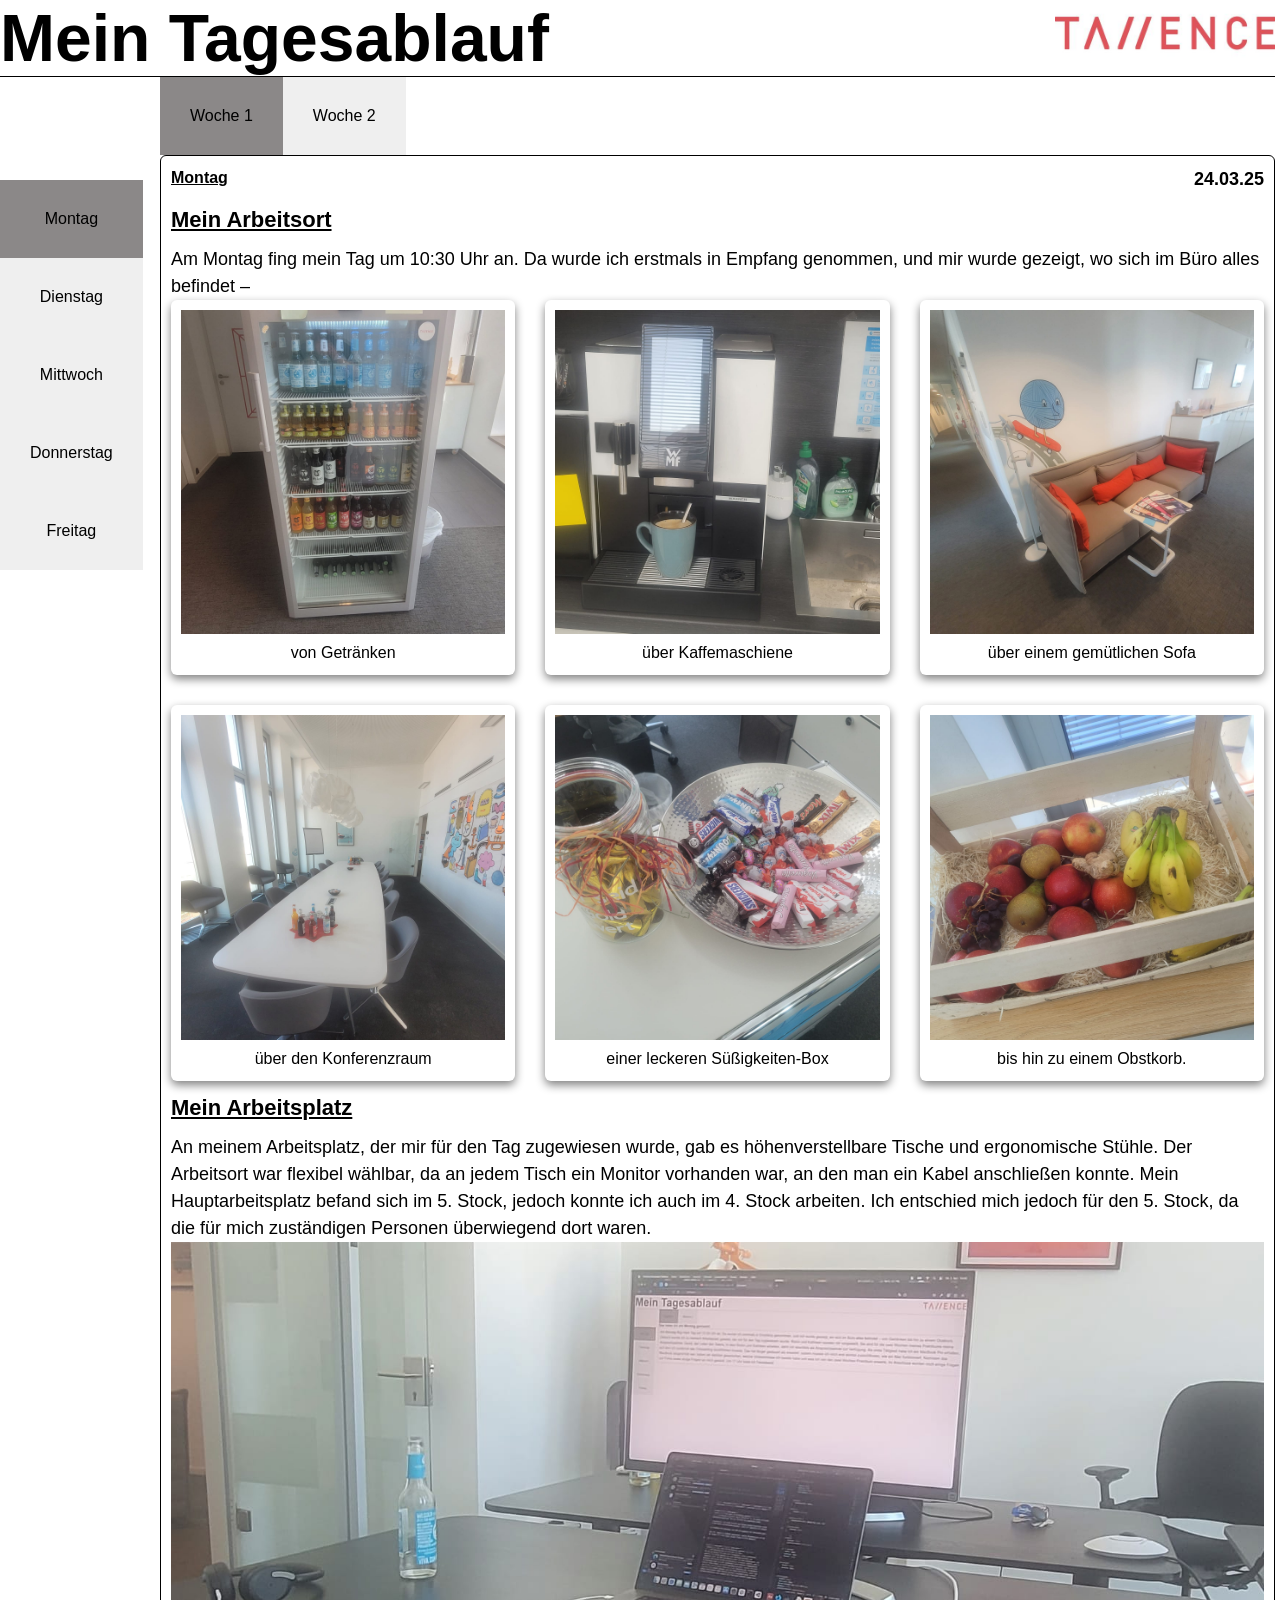
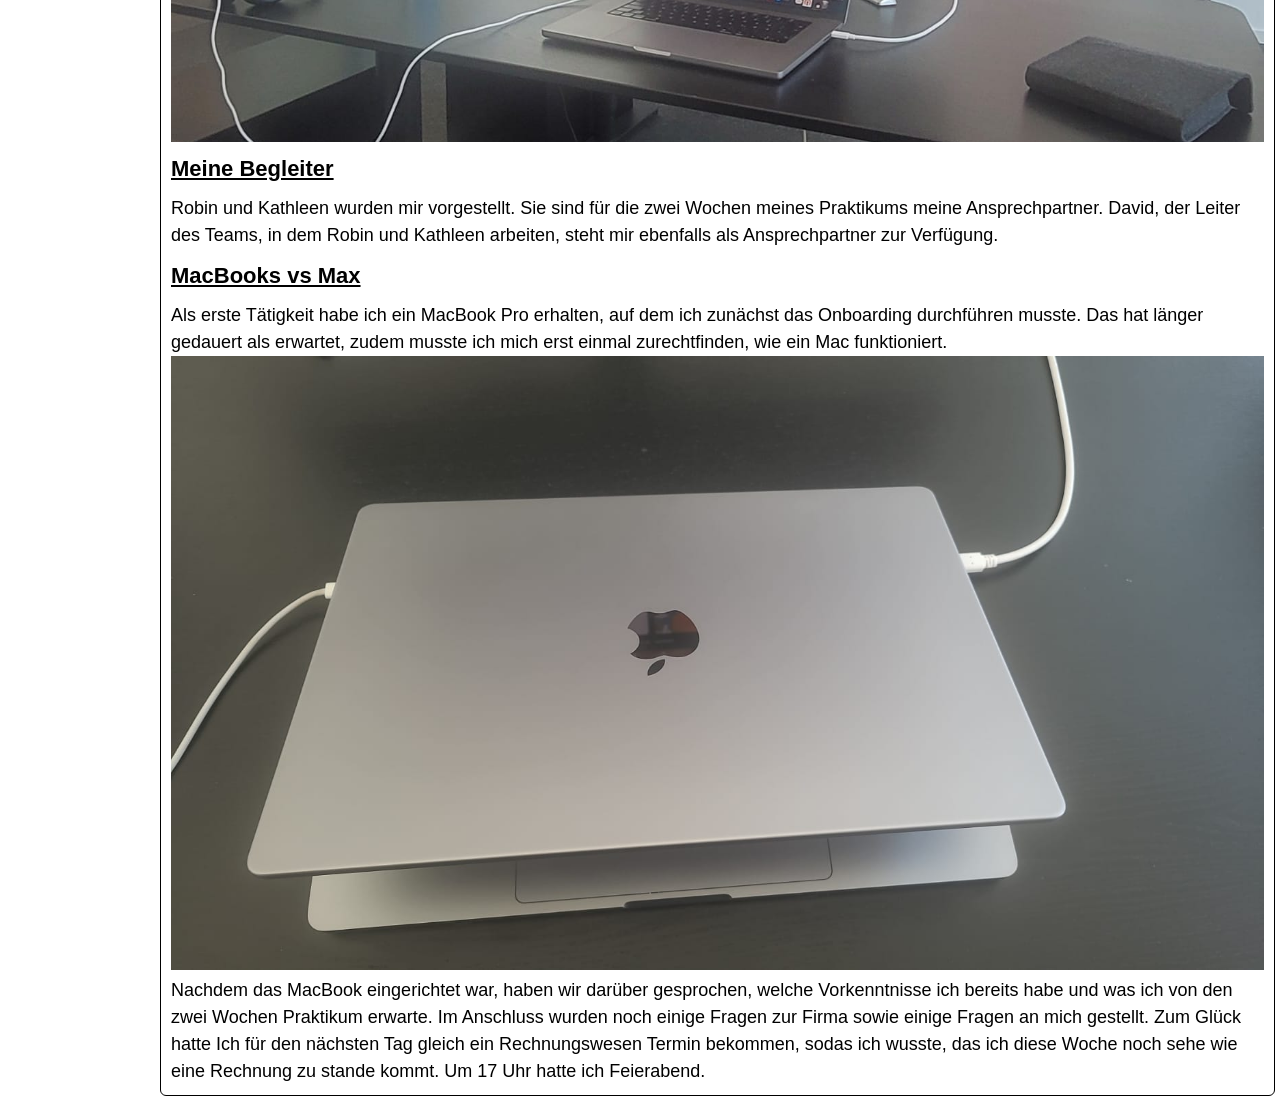
==== commit 67b42db1: "Add files via upload" ====
--- a/index.html
+++ b/index.html
@@ -63,23 +63,23 @@
                                     <img src="/pictures/Kuehlschrank.jpeg" alt="von Getränken">
                                     <figcaption>von Getränken</figcaption>   
                                 </figure> 
-                                <figure>  
+                                <figure class="image-figure">  
                                     <img src="/pictures/Kafeemaschiene.jpeg" alt="Kafeemaschiene">
                                     <figcaption>über Kaffemaschiene</figcaption>
                                 </figure>
-                                <figure>
+                                <figure class="image-figure">
                                     <img src="/pictures/sofa.jpeg" alt="sofa">
                                     <figcaption>über einem gemütlichen Sofa</figcaption>
                                 </figure>
-                                <figure>
+                                <figure class="image-figure">
                                     <img src="/pictures/Conferenzraum.jpeg" alt="Konferenzraum">
                                     <figcaption>über den Konferenzraum</figcaption>
                                 </figure>
-                                <figure>
+                                <figure class="image-figure"> 
                                     <img src="/pictures/Sueßigkeitenbox.jpeg" alt="Sueßes">
                                     <figcaption>einer leckeren Süßigkeiten-Box</figcaption>
                                 </figure>
-                                <figure>
+                                <figure class="image-figure">
                                     <img src="/pictures/Obstkorb.jpeg" alt="Obstkorb">
                                     <figcaption>bis hin zu einem Obstkorb.</figcaption>
                                 </figure>
